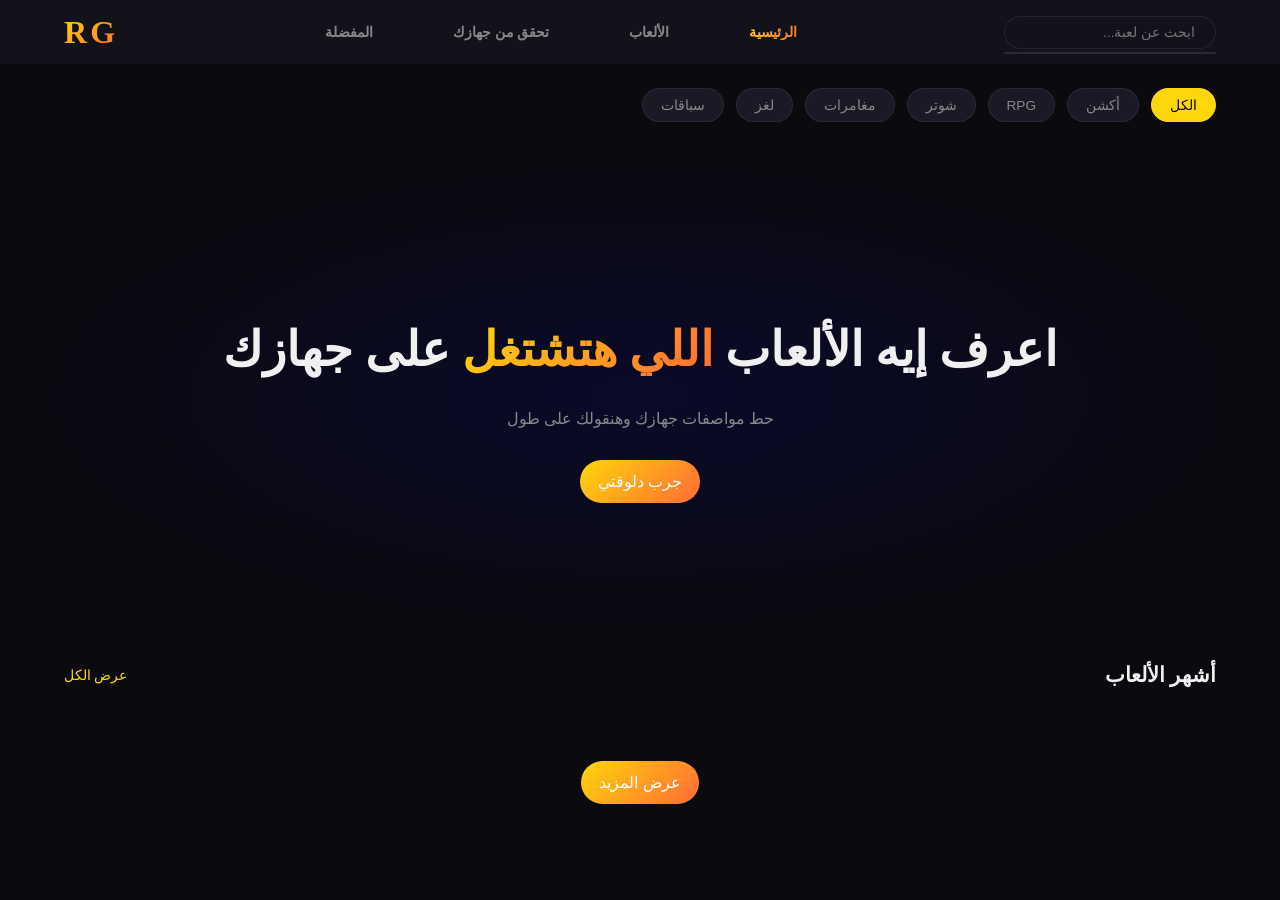
==== index.html @ 3003527c "Add files via upload" ====
<!DOCTYPE html>
<html lang="ar" dir="rtl">
<head>
  <link rel="icon" href="logo.png" type="image/png">
  <meta charset="UTF-8">
  <meta name="viewport" content="width=device-width, initial-scale=1.0">
  <link rel="stylesheet" href="https://cdnjs.cloudflare.com/ajax/libs/font-awesome/6.5.0/css/all.min.css">
  <link rel="stylesheet" href="style.css">
  <title>RG - Rate Games</title>
</head>
<body>
  <nav>
    <div class="search-wrap">
      <input type="text" placeholder="ابحث عن لعبة...">
    </div>
    <ul class="nav-links">
      <li><a href="index.html" class="active">الرئيسية</a></li>
      <li><a href="games.html">الألعاب</a></li>
      <li><a href="check.html">تحقق من جهازك</a></li>
      <li><a href="favorites.html">المفضلة</a></li>
    </ul>
    <div class="logo">RG</div>
  </nav>

  <div class="filters">
    <button class="filter-btn active" data-genre="">الكل</button>
    <button class="filter-btn" data-genre="4">أكشن</button>
    <button class="filter-btn" data-genre="5">RPG</button>
    <button class="filter-btn" data-genre="2">شوتر</button>
    <button class="filter-btn" data-genre="3">مغامرات</button>
    <button class="filter-btn" data-genre="7">لغز</button>
    <button class="filter-btn" data-genre="1">سباقات</button>
  </div>

  <div class="hero">
    <h1>اعرف إيه الألعاب <span>اللي هتشتغل</span> على جهازك</h1>
    <p>حط مواصفات جهازك وهنقولك على طول</p>
    <button class="btn-primary" onclick="location.href='check.html'">جرب دلوقتي</button>
  </div>

  <div class="section">
    <div class="section-header">
      <h2 class="section-title">أشهر الألعاب</h2>
      <a href="games.html">عرض الكل</a>
    </div>
    <div class="games-grid" id="games-grid"></div>
  </div>

  <script src="main.js"></script>
</body>
</html>
---- style.css ----
body {
  background: #0a0a0f;
  margin: 0;
  padding: 0;
}

nav {
  position: sticky;
  top: 0;
  z-index: 100;
  background: #12121a;
  height: 64px;
  display: flex;
  align-items: center;
  padding: 0 5%;
  justify-content: flex-end;
  gap: 10rem;
}

.logo {
  font-size: 2rem;
  font-weight: 900;
  letter-spacing: 3px;
  background: linear-gradient(135deg, #ffd60a, #ff6b35);
  -webkit-background-clip: text;
  -webkit-text-fill-color: transparent;
  background-clip: text;
}

.nav-links {
  display: flex;
  list-style: none;
  gap: 2rem;
  margin: 0;
  padding: 0;
  gap: 5rem;
  margin: auto;
}

.nav-links a {
  color: #888;
  text-decoration: none;
  font-size: 0.9rem;
  font-weight: 600;
}

.nav-links a:hover {
  color: #f0f0f0;
}

.nav-links a.active {
  background: linear-gradient(135deg, #ffd60a, #ff6b35);
  -webkit-background-clip: text;
  -webkit-text-fill-color: transparent;
  background-clip: text;
}

.search-wrap input {
    background: #12121a;
    border: 1px solid rgba(255, 255, 255, 0.07);
    border-radius: 50px;
    padding: 8px 20px;
    color: #f0f0f0;
    font-size: 0.85rem;
    outline: none;
}

.hero {
    background: radial-gradient(ellipse at center, #0a0a2a, #0a0a0f 70%);
    height: 500px;
    display: flex;
    flex-direction: column;
    align-items: center;
    justify-content: center;
    text-align: center;
    padding: 0 5%;
}

.hero h1 {
    font-size: 3rem;
    font-weight: 900;
    color: #f0f0f0;
    margin-bottom: 1rem;
}

.hero p {
    color: #888;
    font-size: 1rem;
    margin-bottom: 2rem;
}

.btn-primary {
    background: linear-gradient(135deg, #ffd60a, #ff6b35);
    color: white;
    border: none;
    padding: 12px 18px;
    border-radius: 50px;
    font-size: 1rem;
    cursor: pointer;
}

.btn-primary:hover {
    background: #ff6b35;
    transition: 0.5s;
}

.hero span {
    background: linear-gradient(135deg, #ffd60a, #ff6b35);
    -webkit-background-clip: text;
    -webkit-text-fill-color: transparent;
    background-clip: text;
}

.section {
    padding: 0 5%;
    margin-bottom: 3rem;
}

.section-header {
    display: flex;
    align-items: center;
    justify-content: space-between;
    margin-bottom: 1.5rem;
}

.section-title {
    font-size: 1.3rem;
    font-weight: 700;
    color: #f0f0f0;
}

.section-header a {
    color: #ffd60a;
    font-size: 0.85rem;
    text-decoration: none;
}

.card-title,
.card-meta {
    color: #f0f0f0;
}

.details-container {
  display: flex;
  gap: 2rem;
  padding: 3rem 5%;
}

.details-container img {
  width: 250px;
  border-radius: 12px;
}

.details-info h1 {
  font-size: 2rem;
  font-weight: 900;
  color: #f0f0f0;
  margin-bottom: 1rem;
}

.details-info p {
  color: #888;
  margin-bottom: 1rem;
  line-height: 1.6;
}

.games-grid {
  display: grid;
  grid-template-columns: repeat(auto-fill, minmax(200px, 1fr));
  gap: 1.25rem;
}

.game-card {
  background: #1a1a26;
  border-radius: 12px;
  overflow: hidden;
  border: 1px solid rgba(255,255,255,0.07);
  cursor: pointer;
  transition: transform 0.25s;
}

.game-card:hover {
  transform: translateY(-6px);
}

.card-img {
  width: 100%;
  aspect-ratio: 16/9;
  object-fit: cover;
}

.card-info {
  padding: 0.75rem;
}

.details-container h3 {
  color: #ffd60a;
  margin-bottom: 0.5rem;
  margin-top: 1rem;
}

.check-form {
  padding: 3rem 5%;
  max-width: 600px;
  margin: auto;
}

.check-form h2 {
  color: #f0f0f0;
  font-size: 1.8rem;
  font-weight: 900;
  margin-bottom: 2rem;
  text-align: center;
}

.form-group {
  margin-bottom: 1.5rem;
}

.form-group label {
  display: block;
  color: #ffd60a;
  font-size: 0.9rem;
  font-weight: 700;
  margin-bottom: 0.5rem;
}

.form-group input {
  width: 100%;
  background: #1a1a26;
  border: 1px solid rgba(255,255,255,0.07);
  border-radius: 12px;
  padding: 12px 20px;
  color: #f0f0f0;
  font-size: 1rem;
  outline: none;
  transition: border-color 0.2s;
}

.form-group input:focus {
  border-color: #ffd60a;
}

.check-results {
  padding: 0 5%;
}

.check-form select {
  width: 100%;
  background: #1a1a26;
  border: 1px solid rgba(255,255,255,0.07);
  border-radius: 12px;
  padding: 12px 20px;
  color: #f0f0f0;
  font-size: 1rem;
  outline: none;
}

.btn-back {
  background: transparent;
  border: 1px solid rgba(255,255,255,0.07);
  color: #f0f0f0;
  padding: 8px 20px;
  border-radius: 50px;
  font-size: 0.9rem;
  cursor: pointer;
  margin: 1rem 5%;
  display: block;
  transition: border-color 0.2s;
}

.btn-back:hover {
  border-color: #ffd60a;
  color: #ffd60a;
}

.platform-links {
  display: flex;
  flex-wrap: wrap;
  gap: 0.75rem;
  margin-top: 1.5rem;
}

.platform-links .btn-primary {
  text-decoration: none;
  font-size: 0.85rem;
  padding: 8px 16px;
}

.search-wrap {
    position: relative;
}

.suggestions {
    position: absolute;
    top: 110%;
    right: 0;
    left: 0;
    background: #1a1a26;
    border: 1px solid rgba(255,255,255,0.07);
    border-radius: 12px;
    overflow: hidden;
    z-index: 999;
}

.suggestion-item {
    padding: 10px 16px;
    color: #f0f0f0;
    font-size: 0.85rem;
    cursor: pointer;
}

.suggestion-item:hover {
    background: #ffd60a;
    color: #0a0a0f;
}

.filters {
    display: flex;
    gap: 0.75rem;
    padding: 1.5rem 5%;
    flex-wrap: wrap;
}

.filter-btn {
    background: #1a1a26;
    border: 1px solid rgba(255,255,255,0.07);
    color: #888;
    padding: 8px 18px;
    border-radius: 50px;
    font-family: 'Cairo', sans-serif;
    font-size: 0.85rem;
    cursor: pointer;
    transition: all 0.2s;
}

.filter-btn:hover, .filter-btn.active {
    background: #ffd60a;
    border-color: #ffd60a;
    color: #0a0a0f;
}

.game-card {
    position: relative;
}

.fav-btn {
    position: absolute;
    top: 10px;
    right: 10px;
    bottom: unset;
    left: unset;
    background: rgba(0,0,0,0.7);
    border: none;
    border-radius: 50%;
    width: 35px;
    height: 35px;
    display: flex;
    align-items: center;
    justify-content: center;
    cursor: pointer;
    opacity: 0;
    transition: opacity 0.2s;
    font-size: 1rem;
    color: #888;
}
.game-card:hover .fav-btn {
    opacity: 1;
}

.fav-btn.active {
    color: #ffd60a;
    opacity: 1;
}

.game-card:hover .fav-btn {
    opacity: 1;
}

.fav-btn.active {
    color: #ffd60a;
}

.news-grid {
    display: grid;
    grid-template-columns: repeat(auto-fill, minmax(280px, 1fr));
    gap: 1.25rem;
    padding: 0 5%;
}

.news-card {
    background: #1a1a26;
    border-radius: 12px;
    overflow: hidden;
    border: 1px solid rgba(255,255,255,0.07);
    cursor: pointer;
    transition: transform 0.25s;
}

.news-card:hover {
    transform: translateY(-6px);
}

.news-card img {
    width: 100%;
    aspect-ratio: 16/9;
    object-fit: cover;
}

.news-info {
    padding: 1rem;
}

.news-badge {
    background: #e63946;
    color: white;
    font-size: 0.7rem;
    font-weight: 700;
    padding: 3px 8px;
    border-radius: 4px;
    margin-bottom: 0.5rem;
    display: inline-block;
}

.news-title {
    color: #f0f0f0;
    font-size: 1rem;
    font-weight: 700;
    margin-bottom: 0.5rem;
}

.news-date {
    color: #888;
    font-size: 0.8rem;
}
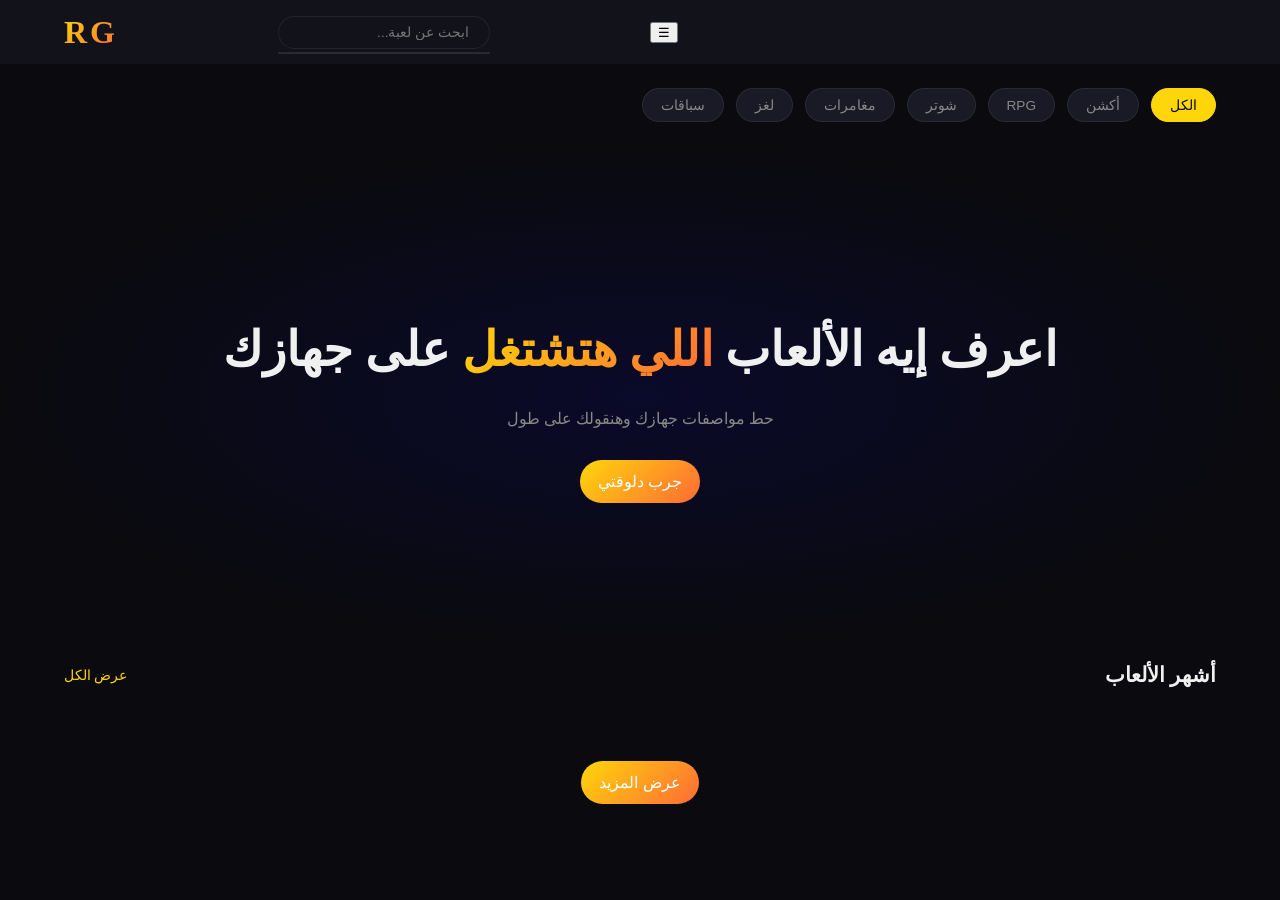
==== commit 710dd4e9: "Update index.html" ====
--- a/index.html
+++ b/index.html
@@ -10,15 +10,10 @@
 </head>
 <body>
   <nav>
+    <button class="hamburger" onclick="document.getElementById('dropdown').classList.toggle('open')">☰</button>
     <div class="search-wrap">
-      <input type="text" placeholder="ابحث عن لعبة...">
+        <input type="text" placeholder="ابحث عن لعبة...">
     </div>
-    <ul class="nav-links">
-      <li><a href="index.html" class="active">الرئيسية</a></li>
-      <li><a href="games.html">الألعاب</a></li>
-      <li><a href="check.html">تحقق من جهازك</a></li>
-      <li><a href="favorites.html">المفضلة</a></li>
-    </ul>
     <div class="logo">RG</div>
   </nav>
 
@@ -48,4 +43,4 @@
 
   <script src="main.js"></script>
 </body>
-</html>+</html>
